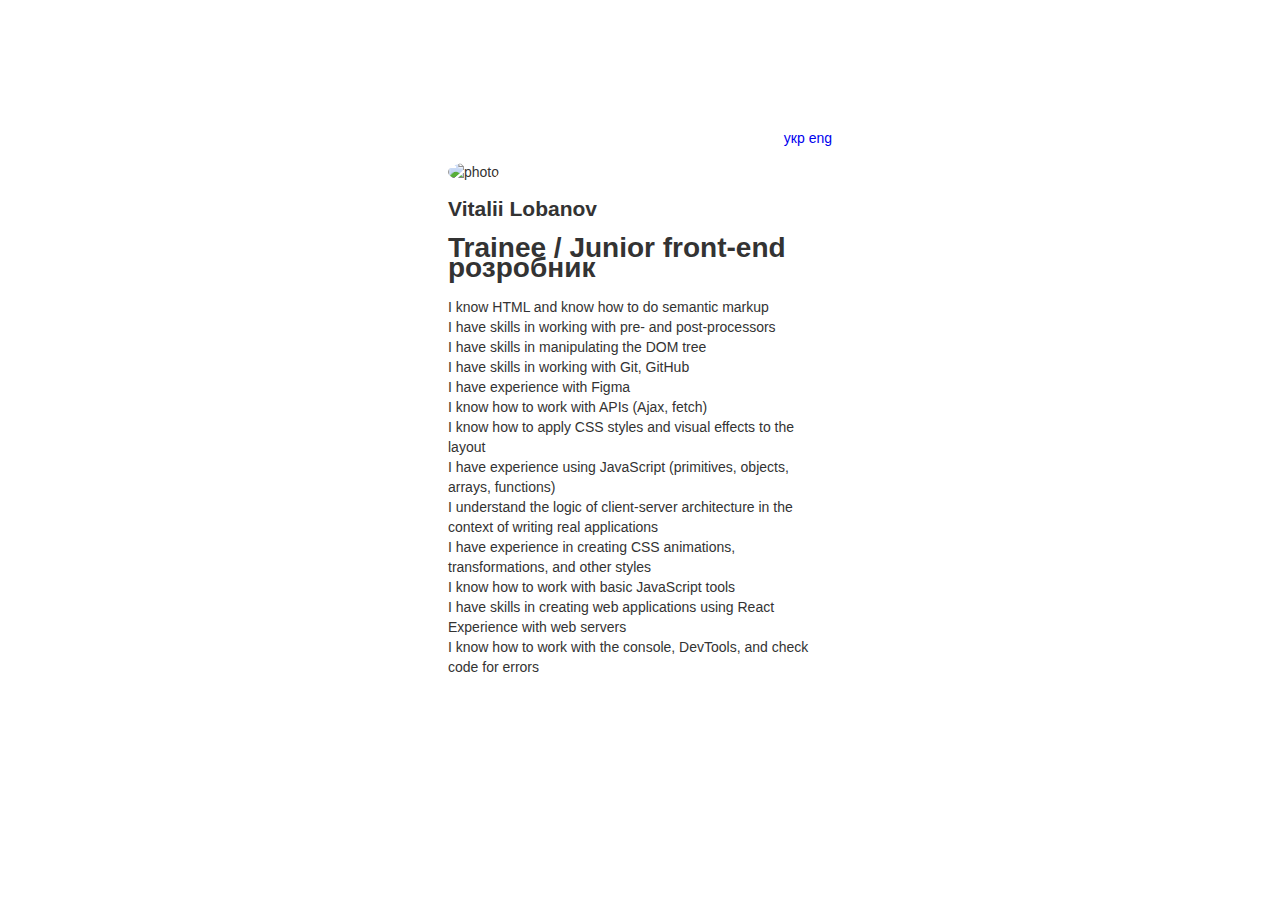
==== index-eng.html @ 62f3983b "first commit" ====
<!DOCTYPE html>
<html lang="ua">

<head>
  <meta charset="UTF-8">
  <meta name="viewport" content="width=device-width, initial-scale=1.0">
  <title>Document</title>
  <link rel="stylesheet" href="style.css">
</head>

<body>
  <nav>
    <ul>
      <li>
        <a href="index.html">укр</a>
      </li>
      <li>
        <a href="#">eng</a>
      </li>
    </ul>
  </nav>

  <main>
    <img src="photo.jpg" alt="photo">
    <h2>Vitalii Lobanov</h2>
    <h1>Trainee / Junior front-end розробник</h1>
    <section class="skills">
      <ul>
        <li>I know HTML and know how to do semantic markup</li>
        <li>I have skills in working with pre- and post-processors</li>
        <li>I have skills in manipulating the DOM tree</li>
        <li>I have skills in working with Git, GitHub</li>
        <li>I have experience with Figma</li>
        <li>I know how to work with APIs (Ajax, fetch)</li>
        <li>I know how to apply CSS styles and visual effects to the layout</li>
        <li>I have experience using JavaScript (primitives, objects, arrays, functions)</li>
        <li>I understand the logic of client-server architecture in the context of writing real applications</li>
        <li>I have experience in creating CSS animations, transformations, and other styles</li>
        <li>I know how to work with basic JavaScript tools</li>
        <li>I have skills in creating web applications using React</li>
        <li>Experience with web servers</li>
        <li>I know how to work with the console, DevTools, and check code for errors</li>
      </ul>
    </section>
  </main>
</body>

</html>
---- style.css ----
body {
  color: #333;
  background-color: #fff;
  min-height: 100%;
  margin:10% auto;
  font-family: Arial, sans-serif;
  font-size: 14px;
  line-height: 20px;
  flex: 1;
  width: 30%;
  border: #333;
  border-width: 10px;
}

a {
  text-decoration:none;

}

nav ul {
  text-align: right;
}

nav li {
  display: inline-block;
}

ul {
  padding: 0%;
}

li {
  list-style-type: none;
  text-align: left;
}

img {
  border-radius: 50%;
  width: 120px;
  height: 120px;
}

footer ul{
  display: flex;
  justify-content: center;
}

footer img{
  width: 50px;
  height: 50px;
}
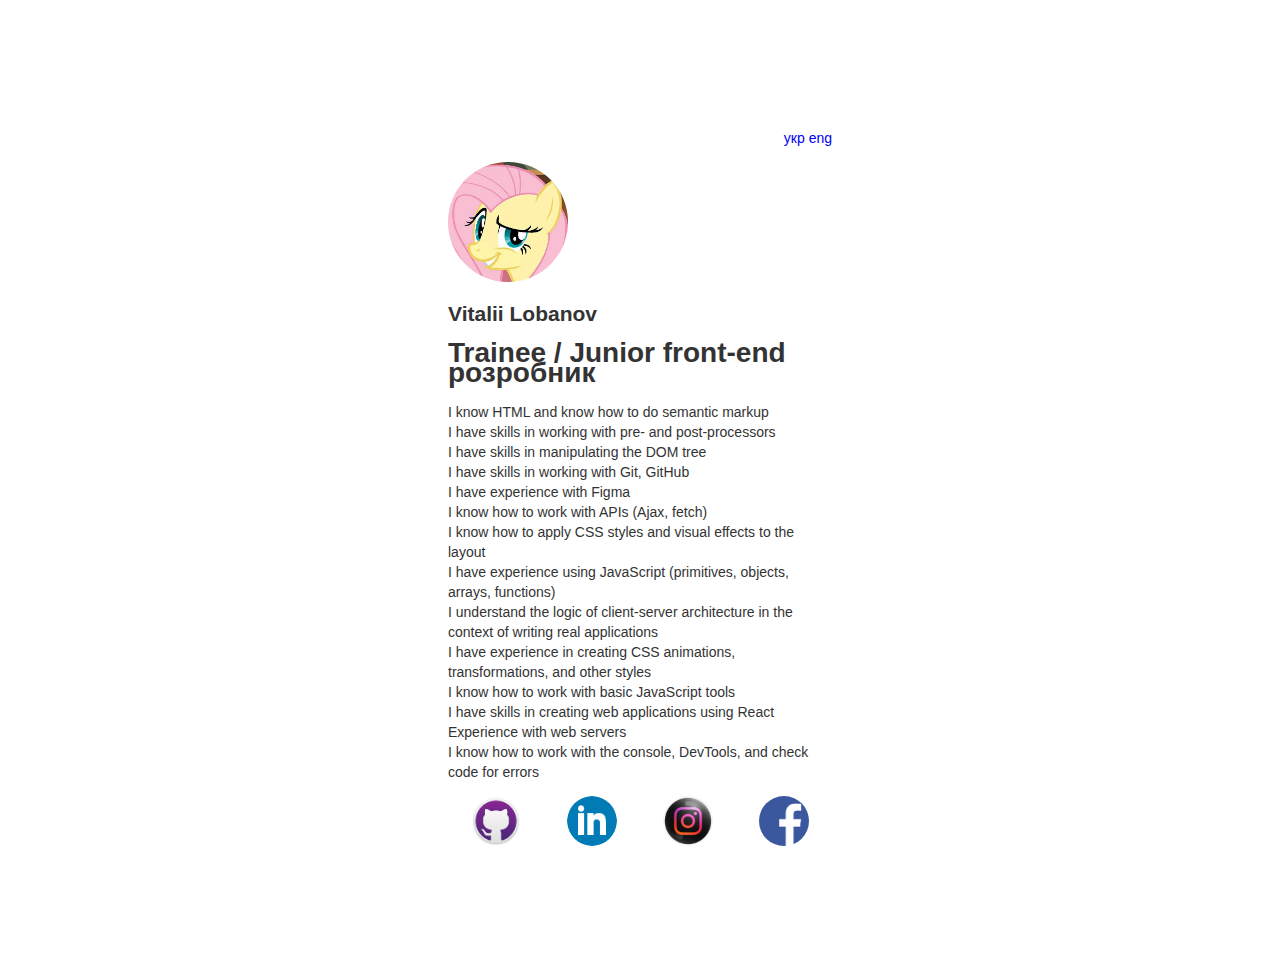
==== commit 3ffede47: "add eng page" ====
--- a/index-eng.html
+++ b/index-eng.html
@@ -1,5 +1,5 @@
 <!DOCTYPE html>
-<html lang="ua">
+<html lang="en">
 
 <head>
   <meta charset="UTF-8">
@@ -9,22 +9,25 @@
 </head>
 
 <body>
-  <nav>
-    <ul>
-      <li>
-        <a href="index.html">укр</a>
-      </li>
-      <li>
-        <a href="#">eng</a>
-      </li>
-    </ul>
-  </nav>
+
+  <header>
+    <nav>
+      <ul>
+        <li>
+          <a href="index.html">укр</a>
+        </li>
+        <li>
+          <a href="#">eng</a>
+        </li>
+      </ul>
+    </nav>
+    <img src="images/photo.jpg" alt="photo">
+    <h2>Vitalii Lobanov</h2>
+  </header>
 
   <main>
-    <img src="photo.jpg" alt="photo">
-    <h2>Vitalii Lobanov</h2>
-    <h1>Trainee / Junior front-end розробник</h1>
     <section class="skills">
+      <h1>Trainee / Junior front-end розробник</h1>
       <ul>
         <li>I know HTML and know how to do semantic markup</li>
         <li>I have skills in working with pre- and post-processors</li>
@@ -43,6 +46,25 @@
       </ul>
     </section>
   </main>
+
+  <footer>
+    <section class="links">
+      <ul>
+        <li>
+          <a href="https://github.com/VitaliiLobanov"><img src="images/github-logo.jfif" alt="Github-logo"></a>
+        </li>
+        <li>
+          <a href="https://linkedin.com/"><img src="images/linkedin-logo.webp" alt="Linkedin-logo"></a>
+        </li>
+        <li>
+          <a href="instagram.com"><img src="images/instagram-logo.png" alt="Instagram-logo"></a>
+        </li>
+        <li>
+          <a href="facebook.com"><img src="images/fb-logo.png" alt="Facebook-logo"></a>
+        </li>
+      </ul>
+    </section>
+  </footer>
 </body>
 
 </html>--- a/style.css
+++ b/style.css
@@ -42,7 +42,7 @@
 
 footer ul{
   display: flex;
-  justify-content: center;
+  justify-content: space-around;
 }
 
 footer img{
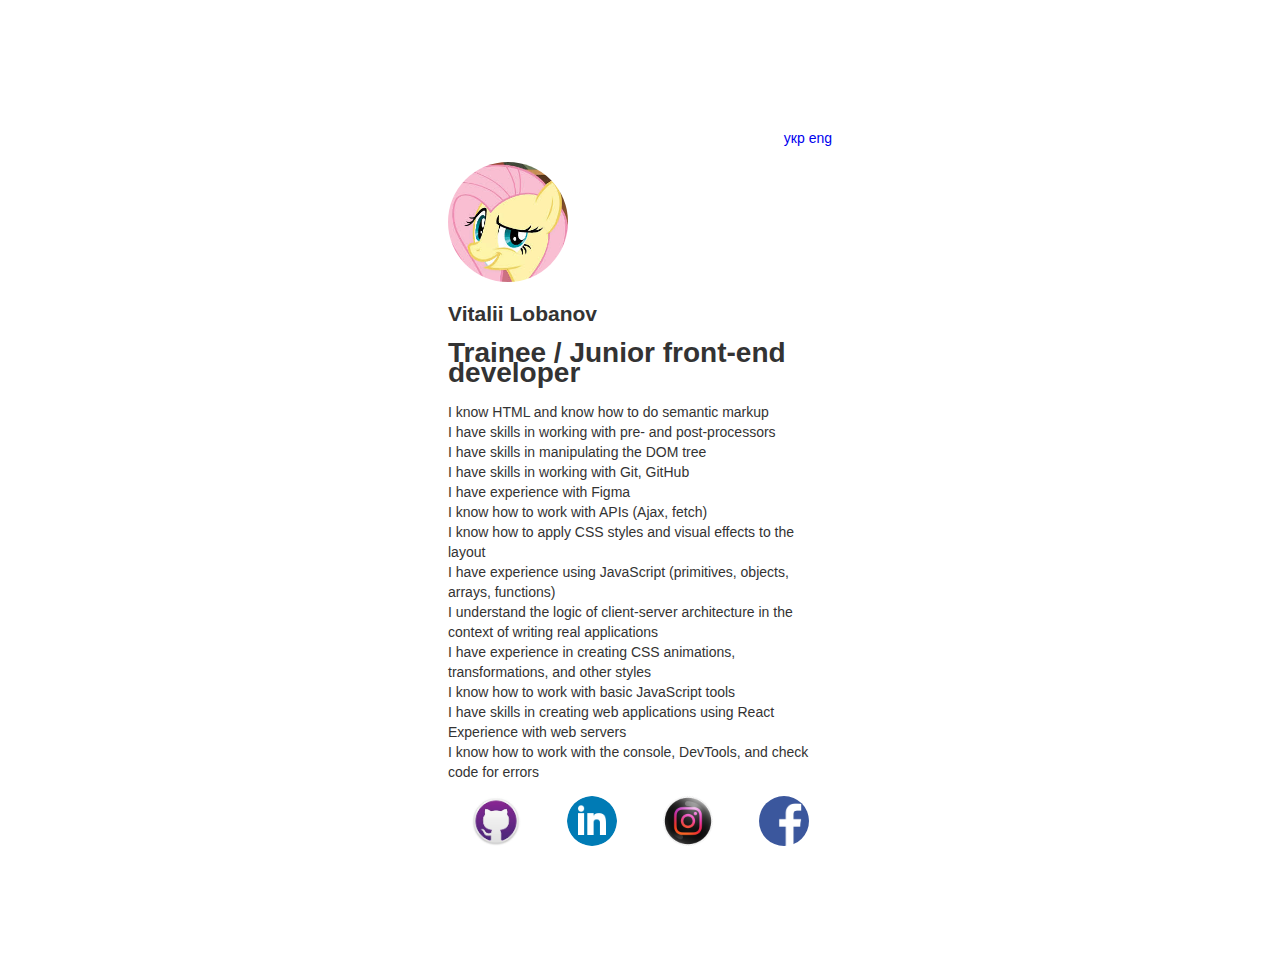
==== commit ca15b9de: "fix lang mistake in en-page" ====
--- a/index-eng.html
+++ b/index-eng.html
@@ -27,7 +27,7 @@
 
   <main>
     <section class="skills">
-      <h1>Trainee / Junior front-end розробник</h1>
+      <h1>Trainee / Junior front-end developer</h1>
       <ul>
         <li>I know HTML and know how to do semantic markup</li>
         <li>I have skills in working with pre- and post-processors</li>
